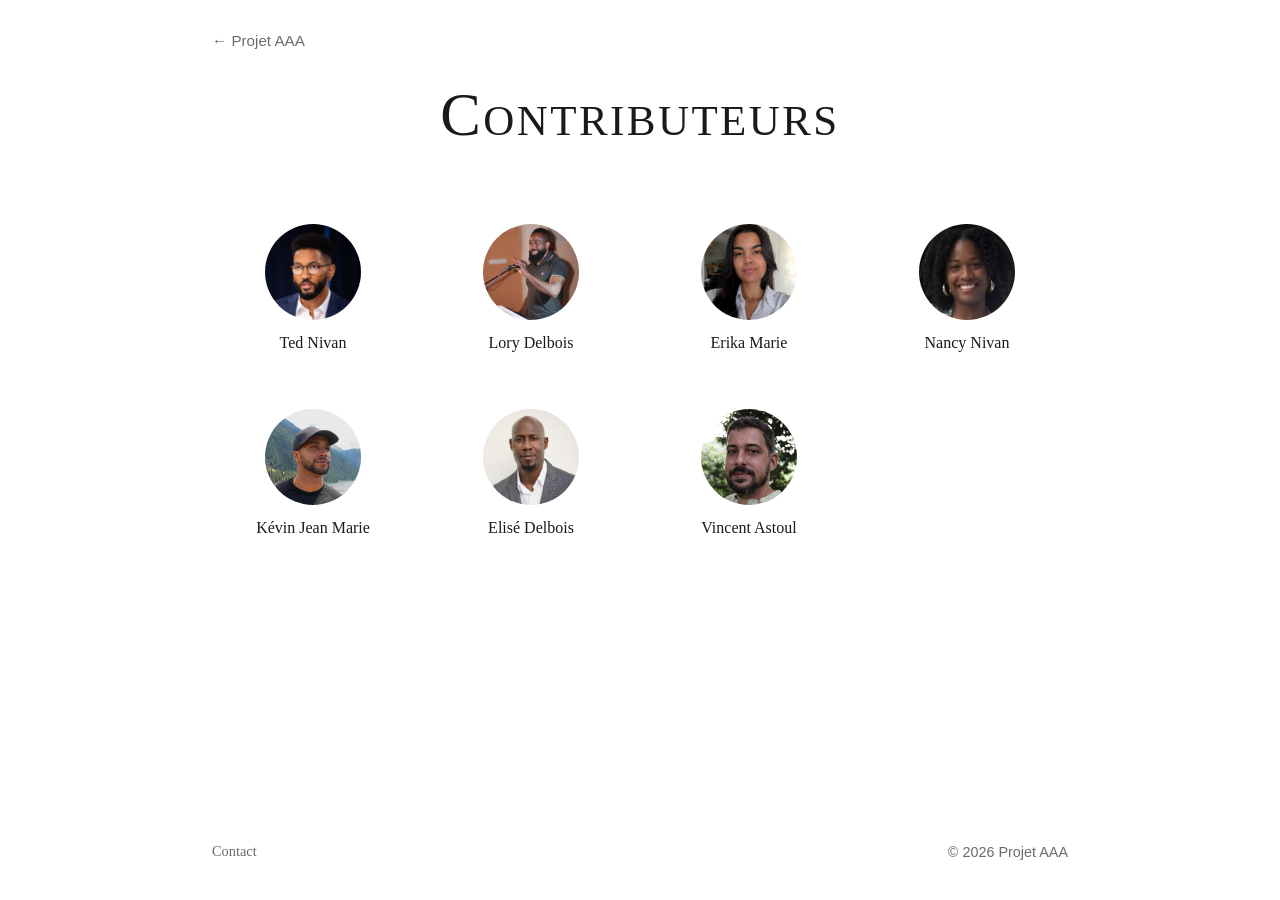
==== contributeurs/index.html @ ddca029d "feat: add kevin jean marie" ====
<!DOCTYPE html>
<html lang="fr">
<head>
  <meta charset="UTF-8">
  <meta name="viewport" content="width=device-width, initial-scale=1.0">
  <meta name="description" content="Projet AAA - Contributeurs">
  <title>Projet AAA | Contributeurs</title>
  <link rel="icon" type="image/svg+xml" href="../assets/aaa.svg">
  <link rel="stylesheet" href="../styles.css">
</head>
<body>
  <main class="page">
    <nav class="back-link">
      <a href="../">&larr; Projet AAA</a>
    </nav>

    <section class="contributors-section">
      <h1>Contributeurs</h1>

      <div class="contributors-grid">
        <article class="contributor-card">
          <img src="../assets/tednivan/tednivan.jpeg" alt="Ted Nivan" class="contributor-photo" loading="lazy" decoding="async">
          <p class="contributor-name">Ted Nivan</p>
        </article>
        <article class="contributor-card">
          <img src="../assets/contributeurs/lorydelbois.jpg" alt="Lory Delbois" class="contributor-photo" loading="lazy" decoding="async">
          <p class="contributor-name">Lory Delbois</p>
        </article>
        <article class="contributor-card">
          <img src="../assets/contributeurs/erikamarie.jpeg" alt="Erika Marie" class="contributor-photo" loading="lazy" decoding="async">
          <p class="contributor-name">Erika Marie</p>
        </article>
        <article class="contributor-card">
          <img src="../assets/contributeurs/nancynivan.jpeg" alt="Nancy Nivan" class="contributor-photo" loading="lazy" decoding="async">
          <p class="contributor-name">Nancy Nivan</p>
        </article>
        <article class="contributor-card">
          <img src="../assets/contributeurs/kevinjeanmarie.jpeg" alt="Kévin Jean Marie" class="contributor-photo" loading="lazy" decoding="async">
          <p class="contributor-name">Kévin Jean Marie</p>
        </article>
        <article class="contributor-card">
          <img src="../assets/contributeurs/elisedelbois.jpg" alt="Elisé Delbois" class="contributor-photo" loading="lazy" decoding="async">
          <p class="contributor-name">Elisé Delbois</p>
        </article>
        <article class="contributor-card">
          <img src="../assets/contributeurs/vincentastoul.jpeg" alt="Vincent Astoul" class="contributor-photo" loading="lazy" decoding="async">
          <p class="contributor-name">Vincent Astoul</p>
        </article>
      </div>
    </section>
  </main>

  <footer class="footer">
    <p>
      <a href="mailto:contact@projetaaa.com">Contact</a>
    </p>
    <p class="copyright">&copy; 2026 Projet AAA</p>
  </footer>
</body>
</html>
---- styles.css ----
:root {
  --bg: #ffffff;
  --bg-section: #f5f5f0;
  --text: #1a1a1a;
  --muted: #6b6b6b;
  --line: #e0e0e0;
}

* {
  box-sizing: border-box;
  margin: 0;
  padding: 0;
}

html,
body {
  background: var(--bg);
  color: var(--text);
  font-family: "Georgia", "Times New Roman", Times, serif;
  -webkit-font-smoothing: antialiased;
}

body {
  min-height: 100vh;
  display: flex;
  flex-direction: column;
}

.page {
  width: 100%;
  max-width: 920px;
  margin: 0 auto;
  padding: 0 2rem;
  flex: 1;
}

/* ── Hero ── */

.hero {
  padding-top: 4rem;
  padding-bottom: 3rem;
}

.logo-block {
  display: flex;
  align-items: center;
  justify-content: center;
  gap: 1.2rem;
  margin-bottom: 3rem;
}

.logo {
  width: 250px;
  height: auto;
  display: block;
}

h1 {
  font-size: clamp(2.2rem, 6vw, 3.8rem);
  font-weight: 400;
  line-height: 1.1;
  text-align: center;
  font-variant: small-caps;
  letter-spacing: 0.04em;
  margin-bottom: 3.5rem;
}

/* ── Info row ── */

.info-row {
  display: flex;
  flex-wrap: wrap;
  justify-content: center;
  gap: 2.5rem;
}

.info-col {
  display: flex;
  flex-direction: column;
  align-items: center;
  gap: 0.6rem;
}

.info-label {
  font-size: 1.1rem;
  font-weight: 400;
  color: var(--text);
}

.info-pill {
  display: inline-block;
  padding: 0.55rem 1.1rem;
  border: 1px solid var(--line);
  border-radius: 6px;
  font-size: 0.95rem;
  color: var(--muted);
  text-decoration: none;
  font-family: "Helvetica Neue", Helvetica, Arial, sans-serif;
  transition: border-color 0.2s;
}

a.info-pill:hover {
  border-color: var(--text);
  color: var(--text);
}

/* ── Content section ── */

.content-section {
  background: var(--bg-section);
  border-radius: 12px;
  padding: 3.5rem 2.5rem;
  margin-top: 2rem;
  margin-bottom: 3rem;
}

.content-section h2 {
  font-size: 1.6rem;
  font-weight: 700;
  text-align: center;
  margin-bottom: 2.5rem;
  letter-spacing: 0.03em;
  color: var(--muted);
}

.content-section p {
  font-size: 1.15rem;
  line-height: 1.85;
  text-align: justify;
  color: var(--text);
  max-width: 680px;
  margin: 0 auto 1.8rem;
}

.content-section p:last-child {
  margin-bottom: 0;
}

.content-section p.content-cta-wrap {
  text-align: center;
  margin-top: 0.25rem;
  margin-bottom: 0;
}

.content-cta {
  display: inline-block;
  padding: 0.65rem 1.4rem;
  border: 1px solid var(--text);
  border-radius: 6px;
  font-size: 0.95rem;
  color: var(--text);
  text-decoration: none;
  font-family: "Helvetica Neue", Helvetica, Arial, sans-serif;
  transition: background-color 0.2s, color 0.2s, border-color 0.2s;
}

.content-cta:hover {
  background: var(--text);
  color: var(--bg);
}

/* ── Footer ── */

.footer {
  width: 100%;
  max-width: 920px;
  margin: 0 auto;
  padding: 0 2rem 2.5rem;
  display: flex;
  flex-wrap: wrap;
  align-items: center;
  justify-content: space-between;
  gap: 1rem;
}

.footer p {
  font-size: 0.9rem;
  color: var(--muted);
}

.footer a {
  color: var(--muted);
  text-decoration: none;
  border-bottom: 1px solid transparent;
  transition: border-color 0.2s;
}

.footer a:hover {
  border-bottom-color: var(--text);
  color: var(--text);
}

.copyright {
  font-family: "Helvetica Neue", Helvetica, Arial, sans-serif;
  font-size: 0.85rem;
}

/* ── Back link ── */

.back-link {
  padding-top: 2rem;
}

.back-link a {
  font-size: 0.95rem;
  color: var(--muted);
  text-decoration: none;
  font-family: "Helvetica Neue", Helvetica, Arial, sans-serif;
  transition: color 0.2s;
}

.back-link a:hover {
  color: var(--text);
}

/* ── Education intro ── */

.edu-intro {
  padding-top: 2rem;
  padding-bottom: 2.5rem;
  text-align: center;
}

.edu-intro h1 {
  margin-bottom: 1.5rem;
}

.edu-avatar {
  width: 140px;
  height: 140px;
  border-radius: 50%;
  object-fit: cover;
  display: block;
  margin: 0 auto 1.5rem;
}

.edu-intro p {
  font-size: 1.15rem;
  line-height: 1.85;
  color: var(--text);
  max-width: 680px;
  margin: 0 auto;
  text-align: justify;
}

/* ── Education sections ── */

.edu-section {
  margin-bottom: 3rem;
}

.edu-section h2 {
  font-size: clamp(1.4rem, 4vw, 2.2rem);
  font-weight: 400;
  color: var(--muted);
  text-align: center;
  font-variant: small-caps;
  letter-spacing: 0.04em;
  margin-bottom: 1.5rem;
}

.edu-card {
  position: relative;
  background: var(--bg-section);
  border-radius: 12px;
  padding: 2rem 2rem 2.5rem;
  margin-bottom: 1.5rem;
}

.edu-header {
  display: flex;
  align-items: center;
  gap: 1rem;
  margin-bottom: 1.2rem;
}

.edu-logo {
  width: 52px;
  height: 52px;
  object-fit: contain;
  border-radius: 8px;
  flex-shrink: 0;
}

.edu-header h3 {
  font-size: 1.2rem;
  font-weight: 700;
  line-height: 1.3;
  margin-bottom: 0.15rem;
}

.edu-school {
  font-size: 0.95rem;
  color: var(--muted);
  margin-bottom: 0.3rem;
}

.edu-badge {
  display: inline-block;
  padding: 0.2rem 0.65rem;
  font-size: 0.78rem;
  font-family: "Helvetica Neue", Helvetica, Arial, sans-serif;
  font-weight: 600;
  color: #ffffff;
  background: var(--muted);
  border-radius: 4px;
  letter-spacing: 0.02em;
}

.edu-field {
  font-size: 1rem;
  font-weight: 700;
  margin-bottom: 0.3rem;
}

.edu-desc {
  font-size: 0.95rem;
  color: var(--muted);
  line-height: 1.6;
  margin-bottom: 1.2rem;
}

.edu-date {
  position: absolute;
  top: 1.5rem;
  right: 2rem;
  font-size: 0.85rem;
  color: var(--muted);
  margin: 0;
}

.edu-degree {
  width: 100%;
  border-radius: 8px;
  display: block;
}

/* ── Contributors ── */

.contributors-section {
  margin-top: 2rem;
  margin-bottom: 3rem;
}

.contributors-grid {
  display: grid;
  grid-template-columns: repeat(4, minmax(0, 1fr));
  gap: 1rem;
}

.contributor-card {
  padding: 1.2rem 1rem;
  text-align: center;
}

.contributor-photo {
  width: 96px;
  height: 96px;
  border-radius: 50%;
  object-fit: cover;
  display: block;
  margin: 0 auto 0.75rem;
}

.contributor-name {
  font-size: 1rem;
  line-height: 1.4;
}

/* ── Manifesto ── */

.manifesto-section {
  max-width: 760px;
  margin-left: auto;
  margin-right: auto;
}

.manifesto-section h1 {
  margin-bottom: 2rem;
}

.manifesto-section h2 {
  font-size: clamp(1.4rem, 4vw, 2.2rem);
  font-weight: 400;
  color: var(--muted);
  text-align: center;
  font-variant: small-caps;
  letter-spacing: 0.04em;
  margin-top: 2.8rem;
  margin-bottom: 1.5rem;
}

.manifesto-list {
  margin: 0 auto 1.8rem;
  max-width: 680px;
  padding-left: 1.4rem;
}

.manifesto-list li {
  font-size: 1.15rem;
  line-height: 1.85;
  color: var(--text);
}

.manifesto-author {
  text-align: right;
}

/* ── Responsive ── */

@media (max-width: 600px) {
  .hero {
    padding-top: 2.5rem;
    padding-bottom: 2rem;
  }

  .logo-block {
    margin-bottom: 2rem;
  }

  .logo {
    width: 70px;
  }

  .logo-text {
    font-size: 1.1rem;
  }

  h1 {
    margin-bottom: 2.5rem;
  }

  .info-row {
    gap: 1.5rem;
  }

  .content-section {
    padding: 2.5rem 1.5rem;
    border-radius: 8px;
  }

  .edu-card {
    padding: 1.5rem 1.2rem 2rem;
    border-radius: 8px;
  }

  .edu-logo {
    width: 40px;
    height: 40px;
  }

  .edu-header h3 {
    font-size: 1.05rem;
  }

  .edu-intro p {
    font-size: 1rem;
  }

  .contributors-grid {
    grid-template-columns: repeat(1, minmax(0, 1fr));
  }

  .footer {
    flex-direction: column;
    align-items: center;
  }
}

@media (min-width: 601px) and (max-width: 900px) {
  .contributors-grid {
    grid-template-columns: repeat(2, minmax(0, 1fr));
  }
}
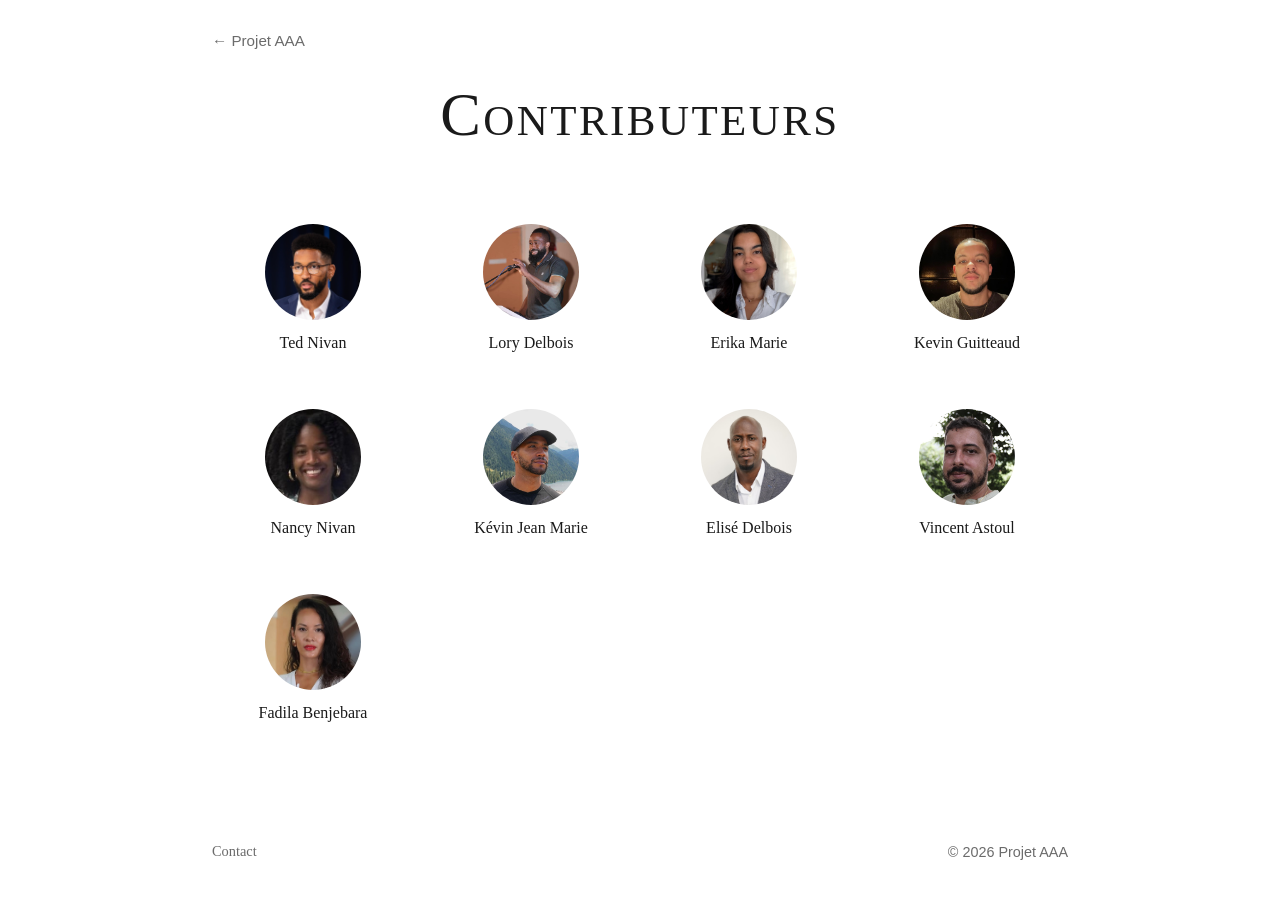
==== commit 5be0a480: "add kevin guitteaud and fadila benjebara" ====
--- a/contributeurs/index.html
+++ b/contributeurs/index.html
@@ -31,6 +31,10 @@
           <p class="contributor-name">Erika Marie</p>
         </article>
         <article class="contributor-card">
+          <img src="../assets/contributeurs/kevinguitteaud.jpeg" alt="Kevin Guitteaud" class="contributor-photo" loading="lazy" decoding="async">
+          <p class="contributor-name">Kevin Guitteaud</p>
+        </article>
+        <article class="contributor-card">
           <img src="../assets/contributeurs/nancynivan.jpeg" alt="Nancy Nivan" class="contributor-photo" loading="lazy" decoding="async">
           <p class="contributor-name">Nancy Nivan</p>
         </article>
@@ -46,6 +50,10 @@
           <img src="../assets/contributeurs/vincentastoul.jpeg" alt="Vincent Astoul" class="contributor-photo" loading="lazy" decoding="async">
           <p class="contributor-name">Vincent Astoul</p>
         </article>
+        <article class="contributor-card">
+          <img src="../assets/contributeurs/fadilabenjebara.jpeg" alt="Fadila Benjebara" class="contributor-photo" loading="lazy" decoding="async">
+          <p class="contributor-name">Fadila Benjebara</p>
+        </article>
       </div>
     </section>
   </main>
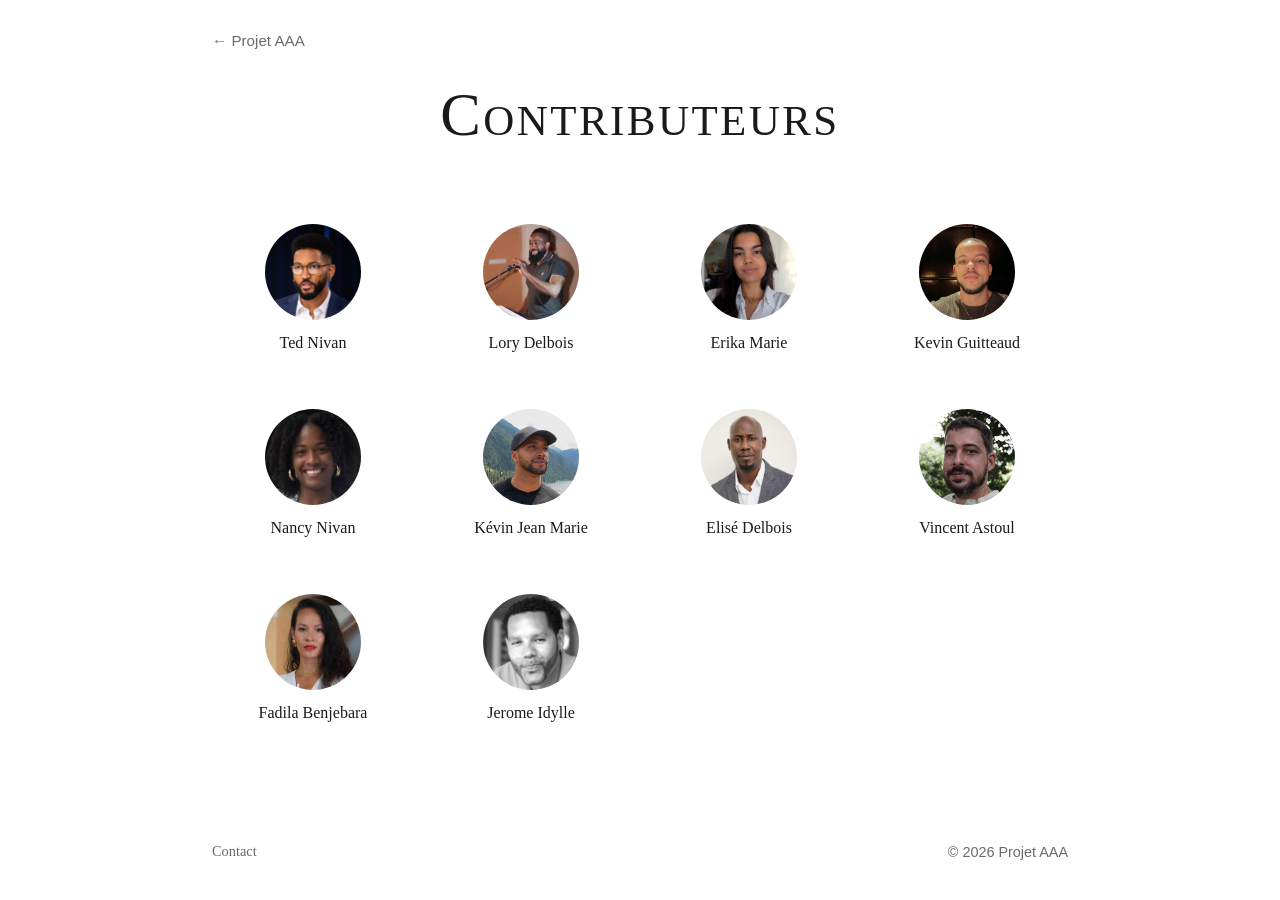
==== commit 0b963330: "add jerome idylle" ====
--- a/contributeurs/index.html
+++ b/contributeurs/index.html
@@ -54,6 +54,10 @@
           <img src="../assets/contributeurs/fadilabenjebara.jpeg" alt="Fadila Benjebara" class="contributor-photo" loading="lazy" decoding="async">
           <p class="contributor-name">Fadila Benjebara</p>
         </article>
+        <article class="contributor-card">
+          <img src="../assets/contributeurs/jeromeidylle.jpeg" alt="Jerome Idylle" class="contributor-photo" loading="lazy" decoding="async">
+          <p class="contributor-name">Jerome Idylle</p>
+        </article>
       </div>
     </section>
   </main>
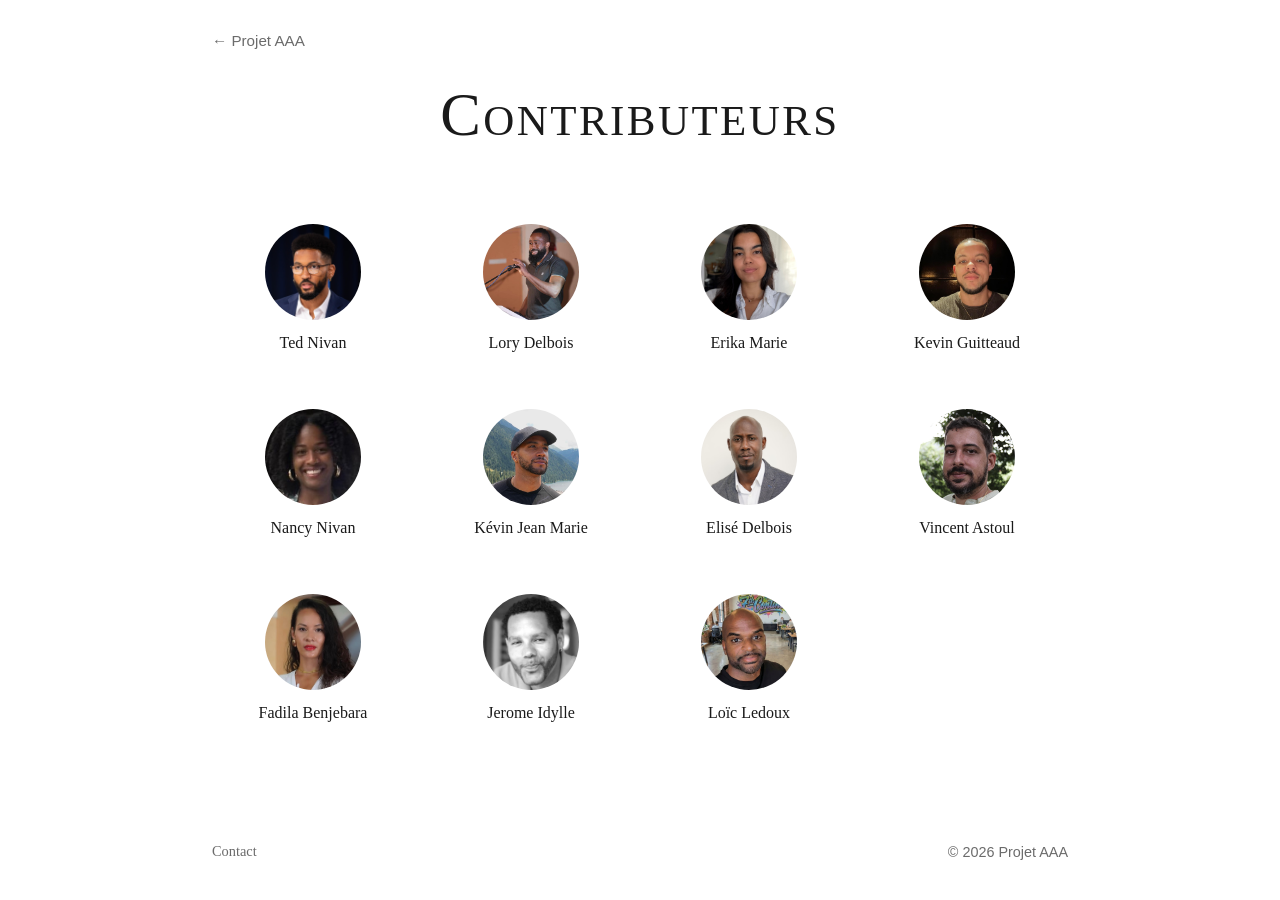
==== commit 11d79452: "feat: add loic ledoux" ====
--- a/contributeurs/index.html
+++ b/contributeurs/index.html
@@ -58,6 +58,10 @@
           <img src="../assets/contributeurs/jeromeidylle.jpeg" alt="Jerome Idylle" class="contributor-photo" loading="lazy" decoding="async">
           <p class="contributor-name">Jerome Idylle</p>
         </article>
+        <article class="contributor-card">
+          <img src="../assets/contributeurs/loicledoux.jpg" alt="Loïc Ledoux" class="contributor-photo" loading="lazy" decoding="async">
+          <p class="contributor-name">Loïc Ledoux</p>
+        </article>
       </div>
     </section>
   </main>
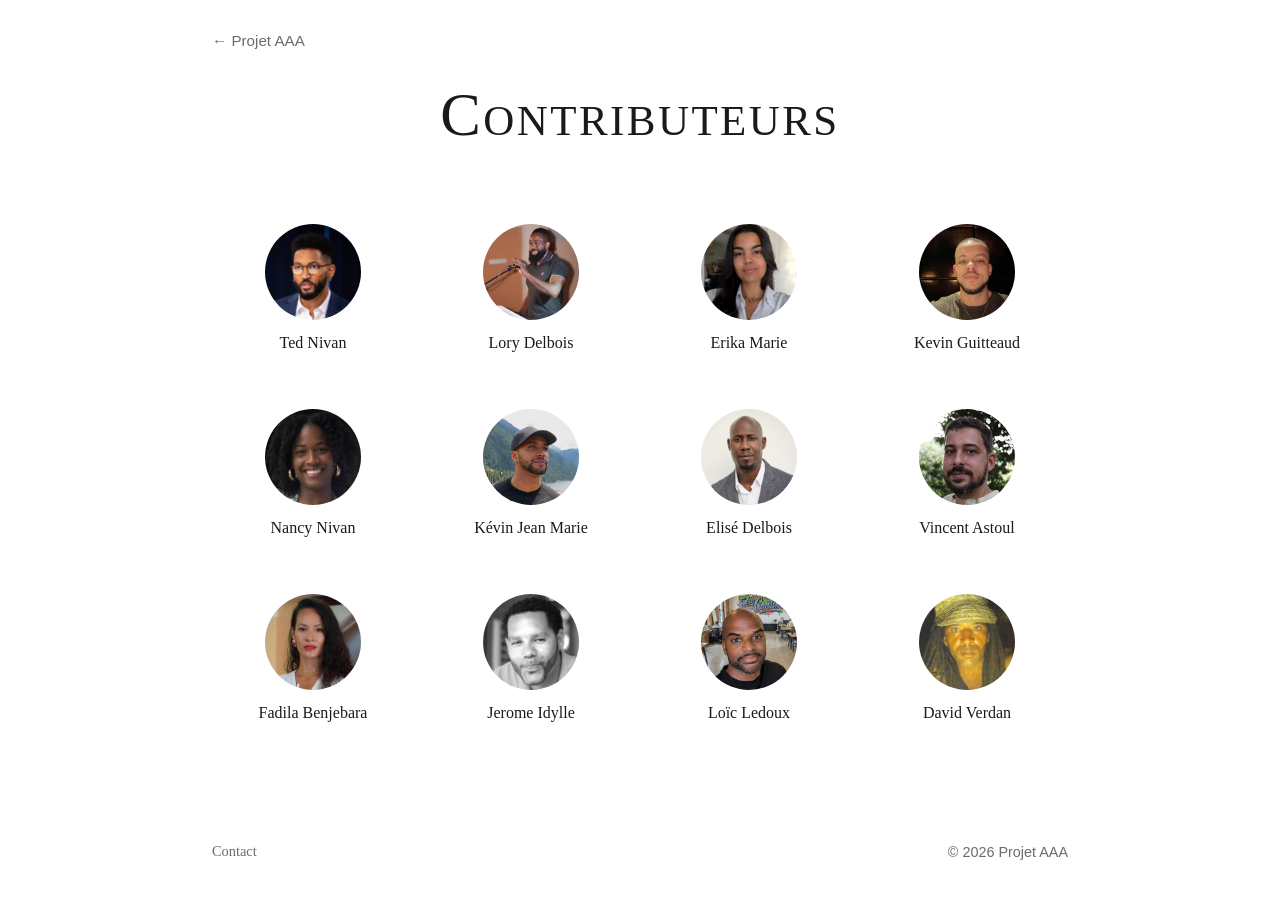
==== commit 4faa2041: "feat: add david verdan" ====
--- a/contributeurs/index.html
+++ b/contributeurs/index.html
@@ -62,6 +62,10 @@
           <img src="../assets/contributeurs/loicledoux.jpg" alt="Loïc Ledoux" class="contributor-photo" loading="lazy" decoding="async">
           <p class="contributor-name">Loïc Ledoux</p>
         </article>
+        <article class="contributor-card">
+          <img src="../assets/contributeurs/davidverdan.jpg" alt="David Verdan" class="contributor-photo" loading="lazy" decoding="async">
+          <p class="contributor-name">David Verdan</p>
+        </article>
       </div>
     </section>
   </main>
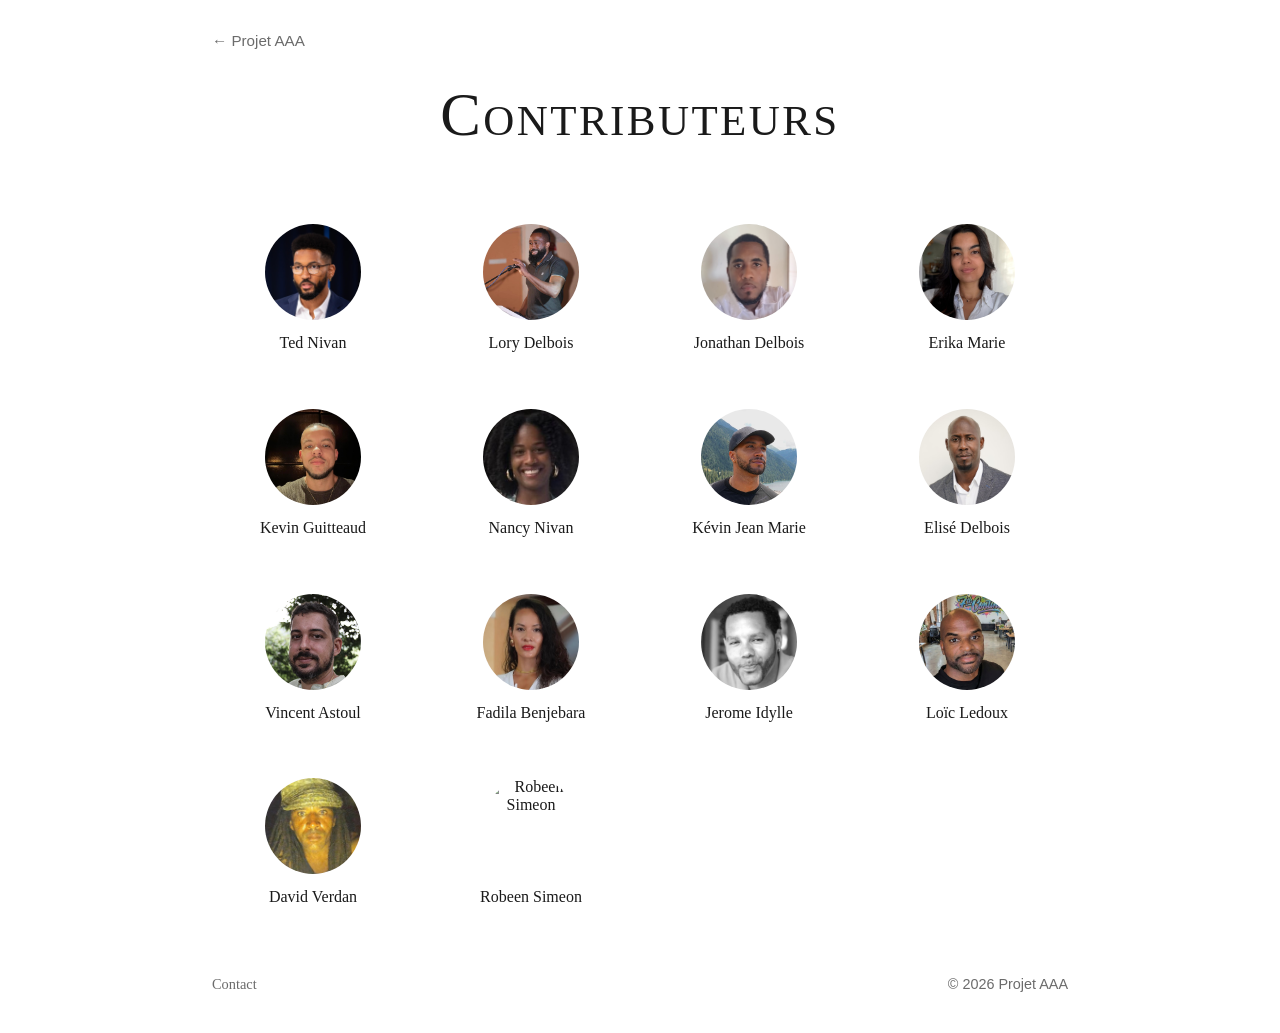
==== commit 105cda6c: "feat: add jonathan delbois" ====
--- a/contributeurs/index.html
+++ b/contributeurs/index.html
@@ -25,6 +25,10 @@
         <article class="contributor-card">
           <img src="../assets/contributeurs/lorydelbois.jpg" alt="Lory Delbois" class="contributor-photo" loading="lazy" decoding="async">
           <p class="contributor-name">Lory Delbois</p>
+        </article>
+        <article class="contributor-card">
+          <img src="../assets/contributeurs/jonathandelbois.jpg" alt="Jonathan Delbois" class="contributor-photo" loading="lazy" decoding="async">
+          <p class="contributor-name">Jonathan Delbois</p>
         </article>
         <article class="contributor-card">
           <img src="../assets/contributeurs/erikamarie.jpeg" alt="Erika Marie" class="contributor-photo" loading="lazy" decoding="async">
@@ -66,6 +70,10 @@
           <img src="../assets/contributeurs/davidverdan.jpg" alt="David Verdan" class="contributor-photo" loading="lazy" decoding="async">
           <p class="contributor-name">David Verdan</p>
         </article>
+        <article class="contributor-card">
+          <img src="../assets/contributeurs/robeensimeon.jpg" alt="Robeen Simeon" class="contributor-photo" loading="lazy" decoding="async">
+          <p class="contributor-name">Robeen Simeon</p>
+        </article>
       </div>
     </section>
   </main>
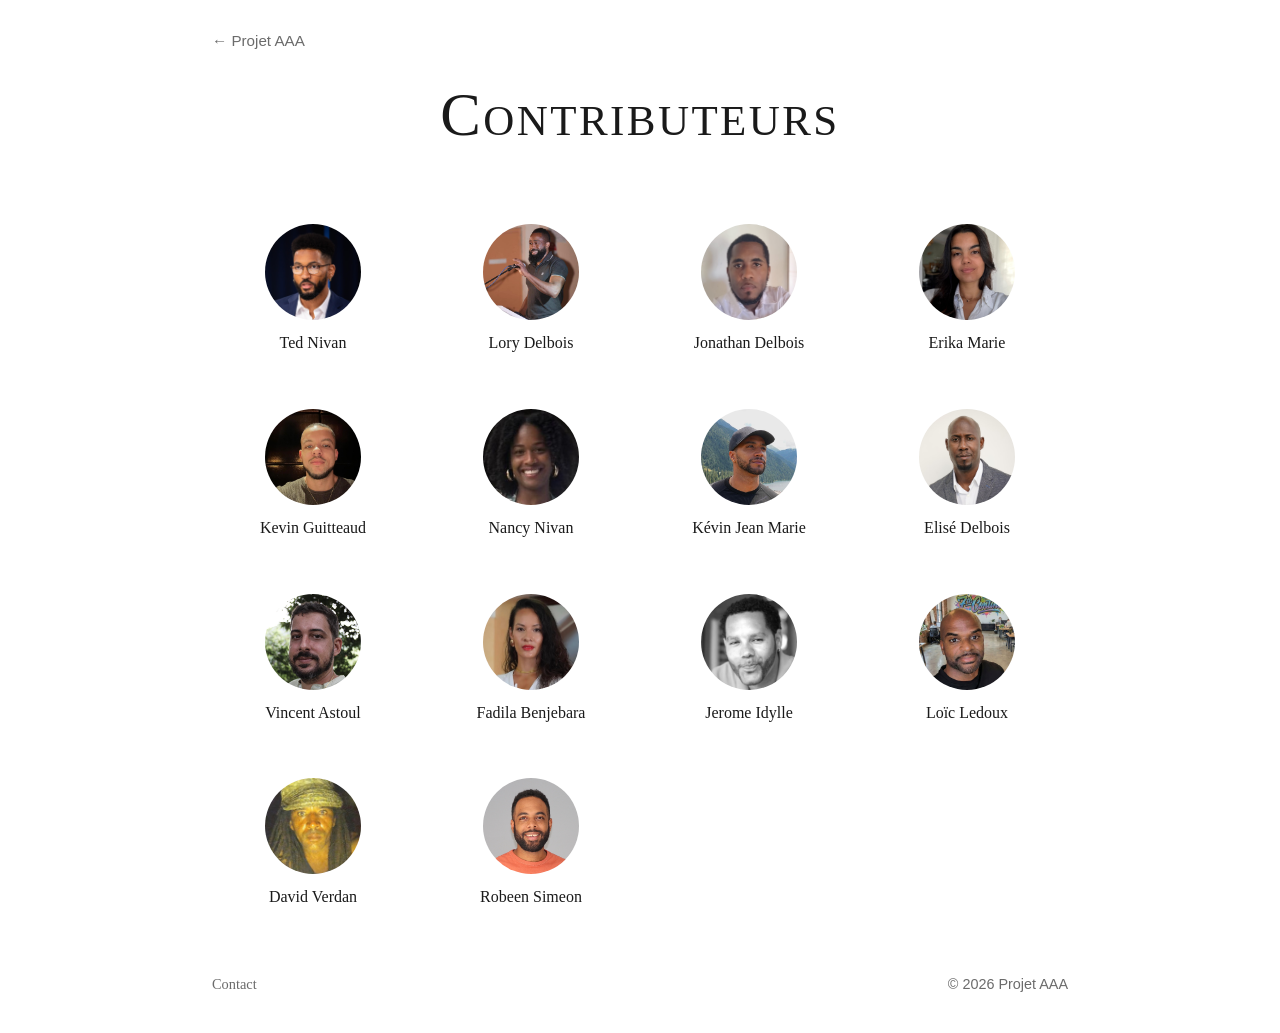
==== commit a8a1dc62: "feat: add robeen simeon" ====
--- a/contributeurs/index.html
+++ b/contributeurs/index.html
@@ -71,7 +71,7 @@
           <p class="contributor-name">David Verdan</p>
         </article>
         <article class="contributor-card">
-          <img src="../assets/contributeurs/robeensimeon.jpg" alt="Robeen Simeon" class="contributor-photo" loading="lazy" decoding="async">
+          <img src="../assets/contributeurs/robeensimeon.jpeg" alt="Robeen Simeon" class="contributor-photo" loading="lazy" decoding="async">
           <p class="contributor-name">Robeen Simeon</p>
         </article>
       </div>
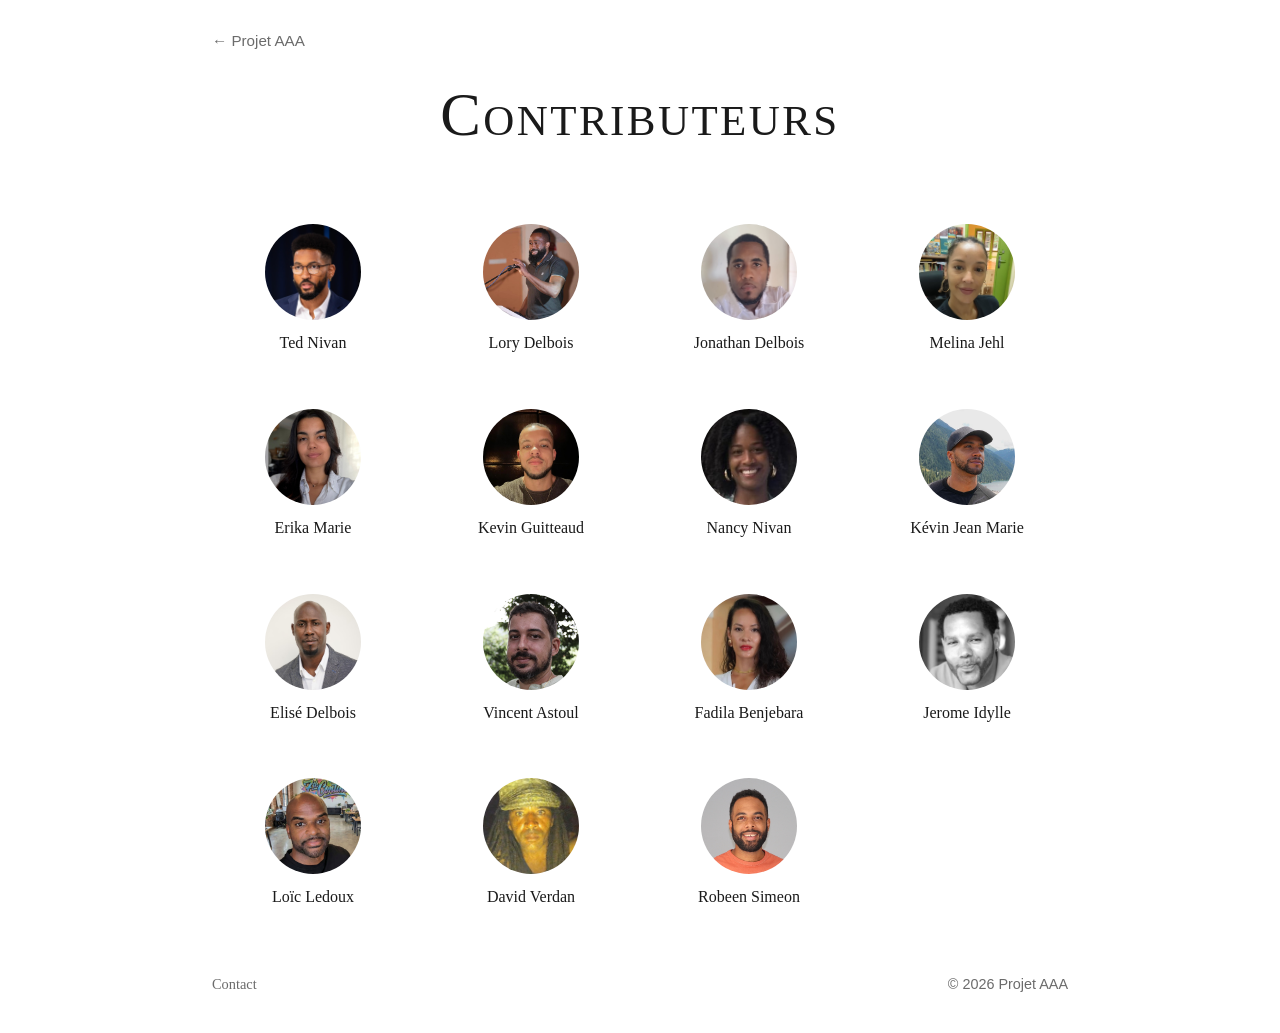
==== commit 29981fa1: "feat: add melina jehl" ====
--- a/contributeurs/index.html
+++ b/contributeurs/index.html
@@ -29,6 +29,10 @@
         <article class="contributor-card">
           <img src="../assets/contributeurs/jonathandelbois.jpg" alt="Jonathan Delbois" class="contributor-photo" loading="lazy" decoding="async">
           <p class="contributor-name">Jonathan Delbois</p>
+        </article>
+        <article class="contributor-card">
+          <img src="../assets/contributeurs/melinajehl.jpg" alt="Melina Jehl" class="contributor-photo" loading="lazy" decoding="async">
+          <p class="contributor-name">Melina Jehl</p>
         </article>
         <article class="contributor-card">
           <img src="../assets/contributeurs/erikamarie.jpeg" alt="Erika Marie" class="contributor-photo" loading="lazy" decoding="async">
